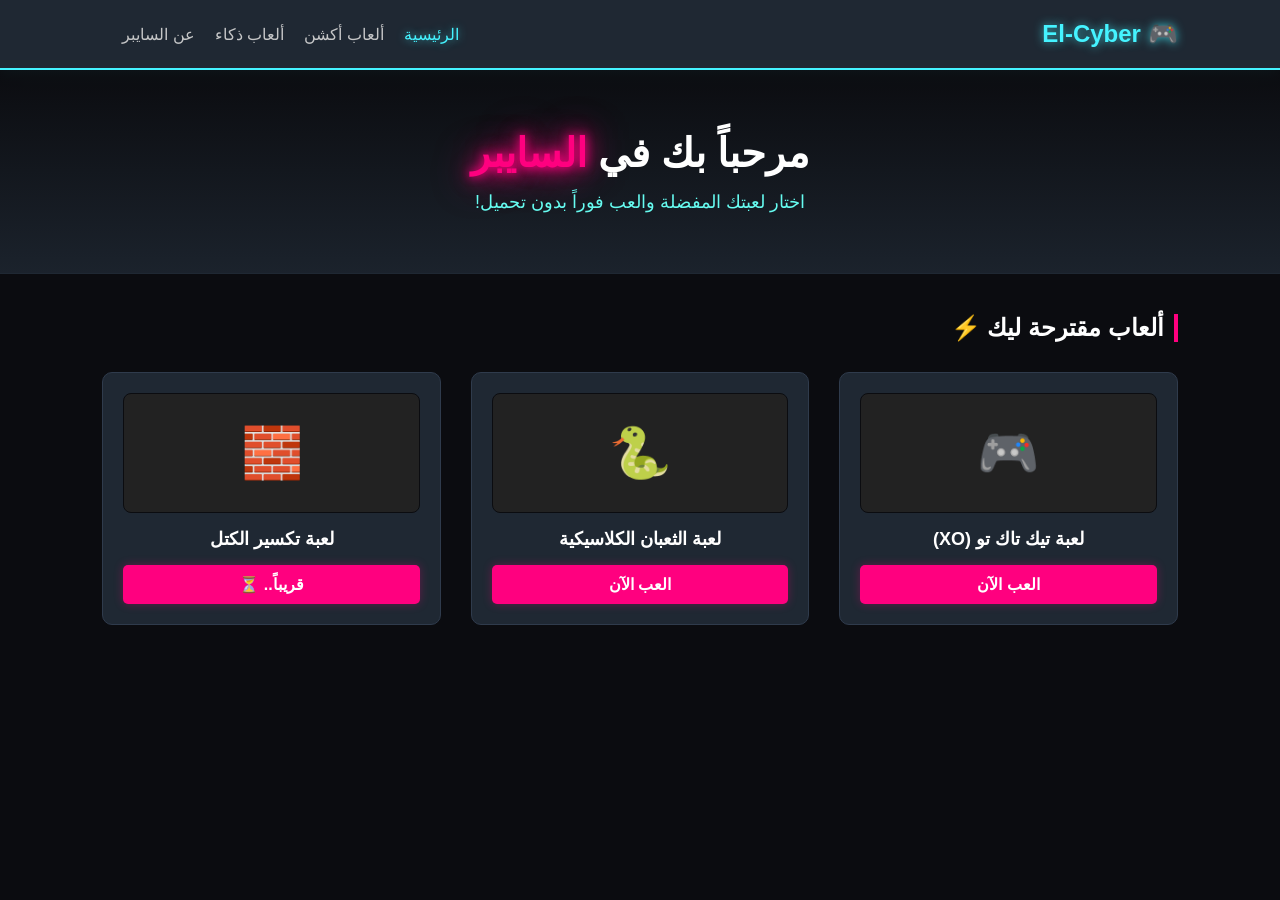
==== index.html @ 4f22181e "el cyber" ====
<!DOCTYPE html>
<html lang="ar" dir="rtl">
<head>
    <meta charset="UTF-8">
    <meta name="viewport" content="width=device-width, initial-scale=1.0">
    <title>El-Cyber | منصة الألعاب المفضلة</title>
    <link rel="stylesheet" href="style.css">
</head>
<body>

    <!-- الهيدر (شريط التنقل) -->
    <header>
        <div class="logo">🎮 El-Cyber</div>
        <nav>
            <ul>
                <li><a href="#" class="active">الرئيسية</a></li>
                <li><a href="#">ألعاب أكشن</a></li>
                <li><a href="#">ألعاب ذكاء</a></li>
                <li><a href="#">عن السايبر</a></li>
            </ul>
        </nav>
    </header>

    <!-- القسم الرئيسي (البانر) -->
    <section class="hero">
        <h1>مرحباً بك في <span class="neon-text">السايبر</span></h1>
        <p>اختار لعبتك المفضلة والعب فوراً بدون تحميل!</p>
    </section>

    <!-- قسم الألعاب -->
    <main class="games-container">
        <h2>ألعاب مقترحة ليك ⚡</h2>
        <div class="games-grid">
            
            <!-- كارت اللعبة الأولى (XO) -->
            <div class="game-card">
                <div class="game-thumb" style="background: #222;">🎮</div>
                <h3>لعبة تيك تاك تو (XO)</h3>
                <button class="play-btn" id="play-xo-btn">العب الآن</button>
            </div>

            <!-- كارت اللعبة الثانية (الثعبان) -->
            <div class="game-card">
                <div class="game-thumb" style="background: #222;">🐍</div>
                <h3>لعبة الثعبان الكلاسيكية</h3>
                <button class="play-btn" id="play-snake-btn">العب الآن</button>
            </div>

            <!-- كارت اللعبة الثالثة -->
            <div class="game-card">
                <div class="game-thumb" style="background: #222;">🧱</div>
                <h3>لعبة تكسير الكتل</h3>
                <button class="play-btn">قريباً.. ⏳</button>
            </div>

        </div>
    </main>

    <!-- شاشة لعبة XO المنبثقة -->
    <div id="game-modal" class="modal">
        <div class="modal-content">
            <span class="close-btn">&times;</span>
            <h2>لعبة تيك تاك تو (XO) 🎮</h2>
            <div class="turn-indicator">دور اللاعب: <span id="current-player" class="neon-text">X</span></div>
            
            <div class="xo-board">
                <div class="cell" data-index="0"></div>
                <div class="cell" data-index="1"></div>
                <div class="cell" data-index="2"></div>
                <div class="cell" data-index="3"></div>
                <div class="cell" data-index="4"></div>
                <div class="cell" data-index="5"></div>
                <div class="cell" data-index="6"></div>
                <div class="cell" data-index="7"></div>
                <div class="cell" data-index="8"></div>
            </div>
            
            <button id="reset-btn" class="play-btn">إعادة اللعب 🔄</button>
        </div>
    </div>

    <!-- شاشة لعبة الثعبان المنبثقة (Snake Modal) -->
    <div id="snake-modal" class="modal">
        <div class="modal-content" style="max-width: 450px;">
            <span class="close-btn" id="close-snake-btn">&times;</span>
            <h2>لعبة الثعبان الكلاسيكية 🐍</h2>
            <div class="turn-indicator">السكور: <span id="snake-score" class="neon-text">0</span></div>
            
            <canvas id="snake-canvas" width="400" height="400"></canvas>
            
            <button id="start-snake-btn" class="play-btn">ابدأ اللعب 🎮</button>
        </div>
    </div>

    <!-- نافذة التنبيه الاحترافية (Custom Alert) -->
    <div id="custom-alert" class="alert-modal">
        <div class="alert-content">
            <div class="alert-icon">⚡</div>
            <p id="alert-message">رسالة التنبيه هنا</p>
            <button id="alert-close-btn" class="play-btn">تمام يا برنس 👍</button>
        </div>
    </div>

    <script src="script.js"></script>
</body>
</html>
---- style.css ----
/* إعادة تعيين الهوامش والخطوط */
* {
    margin: 0;
    padding: 0;
    box-sizing: border-box;
    font-family: 'Segoe UI', Tahoma, Geneva, Verdana, sans-serif;
}

body {
    background-color: #0b0c10;
    color: #c5c6c7;
    overflow-x: hidden;
}

/* الهيدر */
header {
    display: flex;
    justify-content: space-between;
    align-items: center;
    padding: 20px 8%;
    background-color: #1f2833;
    border-bottom: 2px solid #45f3ff;
    box-shadow: 0 0 15px rgba(69, 243, 255, 0.3);
}

.logo {
    font-size: 24px;
    font-weight: bold;
    color: #45f3ff;
    text-shadow: 0 0 10px rgba(69, 243, 255, 0.7);
}

nav ul {
    display: flex;
    list-style: none;
}

nav ul li {
    margin-left: 20px;
}

nav ul li a {
    color: #c5c6c7;
    text-decoration: none;
    font-size: 16px;
    transition: 0.3s;
}

nav ul li a:hover, nav ul li a.active {
    color: #45f3ff;
    text-shadow: 0 0 8px rgba(69, 243, 255, 0.6);
}

/* البانر الرئيسي */
.hero {
    text-align: center;
    padding: 60px 20px;
    background: linear-gradient(rgba(11, 12, 16, 0.8), rgba(31, 40, 51, 0.8)), url('https://unsplash.com') no-repeat center/cover;
    border-bottom: 1px solid #1f2833;
}

.hero h1 {
    font-size: 40px;
    margin-bottom: 15px;
    color: #fff;
}

.neon-text {
    color: #ff007f;
    text-shadow: 0 0 10px #ff007f, 0 0 20px #ff007f, 0 0 40px #ff007f;
}

.hero p {
    font-size: 18px;
    color: #66fcf1;
}

/* حاوي الألعاب */
.games-container {
    padding: 40px 8%;
}

.games-container h2 {
    margin-bottom: 30px;
    color: #fff;
    border-right: 4px solid #ff007f;
    padding-right: 10px;
}

.games-grid {
    display: grid;
    grid-template-columns: repeat(auto-fit, minmax(250px, 1fr));
    gap: 30px;
}

.game-card {
    background-color: #1f2833;
    border-radius: 10px;
    padding: 20px;
    text-align: center;
    border: 1px solid #2f3b4c;
    transition: 0.3s ease;
}

.game-card:hover {
    transform: translateY(-5px);
    border-color: #45f3ff;
    box-shadow: 0 5px 20px rgba(69, 243, 255, 0.2);
}

.game-thumb {
    height: 120px;
    display: flex;
    justify-content: center;
    align-items: center;
    font-size: 50px;
    border-radius: 8px;
    margin-bottom: 15px;
    border: 1px solid #0b0c10;
}

.game-card h3 {
    font-size: 18px;
    margin-bottom: 15px;
    color: #fff;
}

.play-btn {
    background-color: #ff007f;
    color: white;
    border: none;
    padding: 10px 20px;
    font-size: 16px;
    font-weight: bold;
    border-radius: 5px;
    cursor: pointer;
    transition: 0.3s;
    width: 100%;
    box-shadow: 0 0 10px rgba(255, 0, 127, 0.3);
}

.play-btn:hover {
    background-color: #e0006c;
    box-shadow: 0 0 15px rgba(255, 0, 127, 0.6);
    letter-spacing: 1px;
}

/* الشاشات المنبثقة (Modals) */
.modal {
    display: none;
    position: fixed;
    top: 0; left: 0; width: 100%; height: 100%;
    background-color: rgba(0, 0, 0, 0.85);
    z-index: 1000;
    justify-content: center;
    align-items: center;
}

.modal-content {
    background-color: #1f2833;
    padding: 30px;
    border-radius: 15px;
    border: 2px solid #ff007f;
    box-shadow: 0 0 25px rgba(255, 0, 127, 0.5);
    text-align: center;
    width: 90%;
    max-width: 400px;
    position: relative;
}

.close-btn {
    position: absolute;
    top: 10px; left: 15px;
    font-size: 28px;
    color: #c5c6c7;
    cursor: pointer;
    transition: 0.3s;
}
.close-btn:hover { color: #ff007f; }

.turn-indicator {
    font-size: 18px;
    margin: 15px 0;
}

/* لوحة XO */
.xo-board {
    display: grid;
    grid-template-columns: repeat(3, 1fr);
    gap: 10px;
    margin: 20px auto;
    max-width: 300px;
}

.cell {
    aspect-ratio: 1;
    background-color: #0b0c10;
    border: 1px solid #45f3ff;
    border-radius: 8px;
    display: flex;
    justify-content: center;
    align-items: center;
    font-size: 36px;
    font-weight: bold;
    cursor: pointer;
    color: #fff;
    transition: 0.2s;
}

.cell:hover {
    background-color: #1a1d24;
    box-shadow: 0 0 10px rgba(69, 243, 255, 0.4);
}

.cell.x { color: #ff007f; text-shadow: 0 0 8px #ff007f; }
.cell.o { color: #45f3ff; text-shadow: 0 0 8px #45f3ff; }

/* لوحة الثعبان */
#snake-canvas {
    background: #0b0c10;
    border: 2px solid #ff007f;
    box-shadow: 0 0 15px rgba(255, 0, 127, 0.3);
    margin: 15px auto;
    display: block;
    max-width: 100%;
}

/* نافذة التنبيه الاحترافية */
.alert-modal {
    display: none;
    position: fixed;
    top: 0; left: 0; width: 100%; height: 100%;
    background-color: rgba(0, 0, 0, 0.85);
    z-index: 2000;
    justify-content: center;
    align-items: center;
    opacity: 0;
    transition: opacity 0.3s ease;
}

.alert-modal.show {
    display: flex;
    opacity: 1;
}

.alert-content {
    background-color: #1f2833;
    padding: 30px;
    border-radius: 12px;
    border: 2px solid #45f3ff;
    box-shadow: 0 0 30px rgba(69, 243, 255, 0.4);
    text-align: center;
    width: 90%;
    max-width: 350px;
    transform: scale(0.7);
    transition: transform 0.3s ease;
}

.alert-modal.show .alert-content {
    transform: scale(1);
}

.alert-icon {
    font-size: 40px;
    margin-bottom: 15px;
    text-shadow: 0 0 10px #45f3ff;
}

#alert-message {
    font-size: 18px;
    color: #fff;
    margin-bottom: 20px;
    font-weight: bold;
    line-height: 1.5;
}

#alert-close-btn {
    background-color: #45f3ff;
    color: #0b0c10;
    box-shadow: 0 0 10px rgba(69, 243, 255, 0.3);
}

#alert-close-btn:hover {
    background-color: #2bc4cf;
    box-shadow: 0 0 15px rgba(69, 243, 255, 0.6);
}
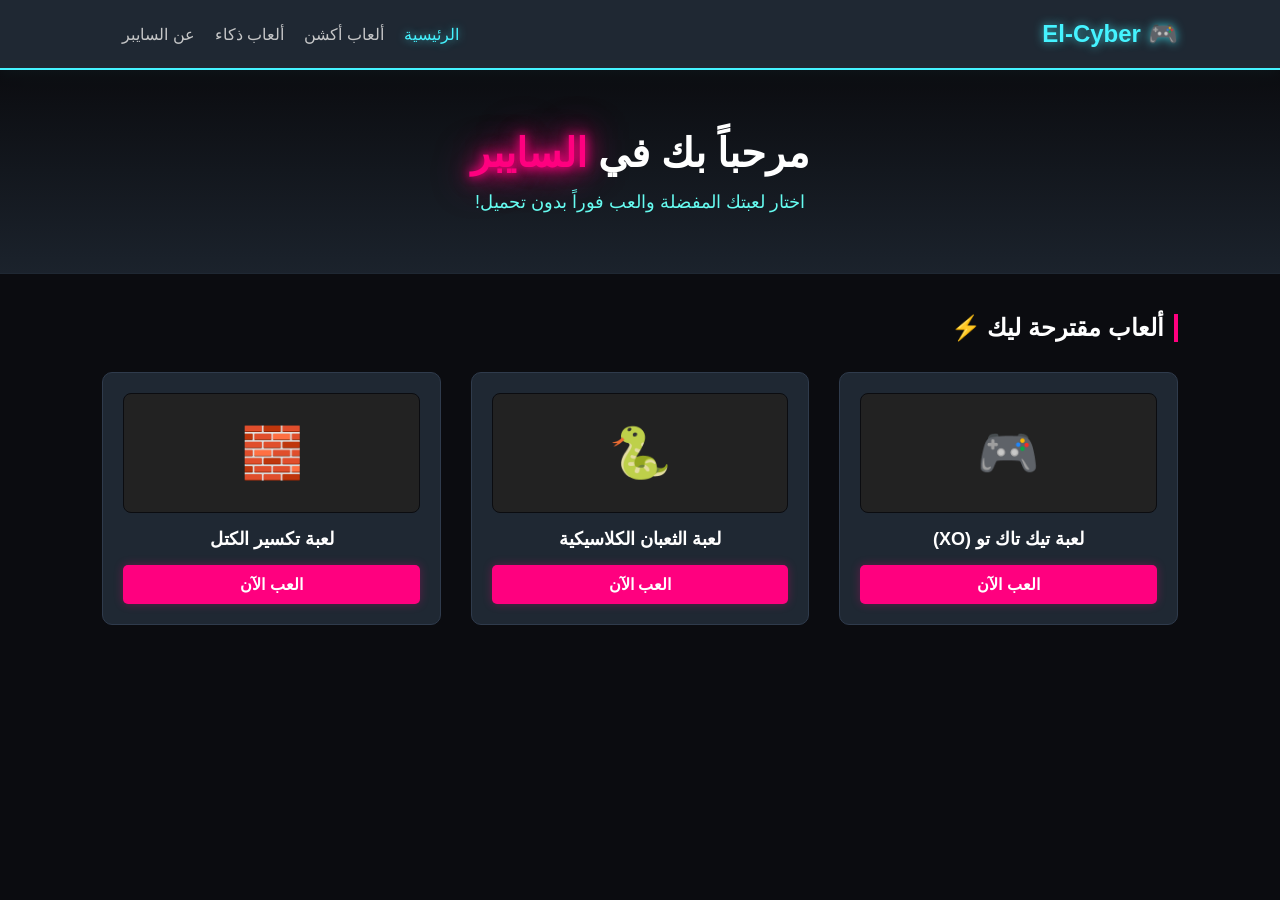
==== commit d4bfc49a: "omar7" ====
--- a/index.html
+++ b/index.html
@@ -46,11 +46,11 @@
                 <button class="play-btn" id="play-snake-btn">العب الآن</button>
             </div>
 
-            <!-- كارت اللعبة الثالثة -->
+            <!-- كارت اللعبة الثالثة (تكسير الكتل) -->
             <div class="game-card">
                 <div class="game-thumb" style="background: #222;">🧱</div>
                 <h3>لعبة تكسير الكتل</h3>
-                <button class="play-btn">قريباً.. ⏳</button>
+                <button class="play-btn" id="play-bricks-btn">العب الآن</button>
             </div>
 
         </div>
@@ -92,6 +92,19 @@
         </div>
     </div>
 
+    <!-- شاشة لعبة تكسير الكتل المنبثقة (Bricks Modal) -->
+    <div id="bricks-modal" class="modal">
+        <div class="modal-content" style="max-width: 450px;">
+            <span class="close-btn" id="close-bricks-btn">&times;</span>
+            <h2>لعبة تكسير الكتل 🧱</h2>
+            <div class="turn-indicator">السكور: <span id="bricks-score" class="neon-text">0</span></div>
+            
+            <canvas id="bricks-canvas" width="400" height="400"></canvas>
+            
+            <button id="start-bricks-btn" class="play-btn">ابدأ اللعب 🎮</button>
+        </div>
+    </div>
+
     <!-- نافذة التنبيه الاحترافية (Custom Alert) -->
     <div id="custom-alert" class="alert-modal">
         <div class="alert-content">
--- a/style.css
+++ b/style.css
@@ -215,8 +215,8 @@
 .cell.x { color: #ff007f; text-shadow: 0 0 8px #ff007f; }
 .cell.o { color: #45f3ff; text-shadow: 0 0 8px #45f3ff; }
 
-/* لوحة الثعبان */
-#snake-canvas {
+/* لوحات ألعاب الكانفاس (الثعبان وتكسير الكتل) */
+#snake-canvas, #bricks-canvas {
     background: #0b0c10;
     border: 2px solid #ff007f;
     box-shadow: 0 0 15px rgba(255, 0, 127, 0.3);
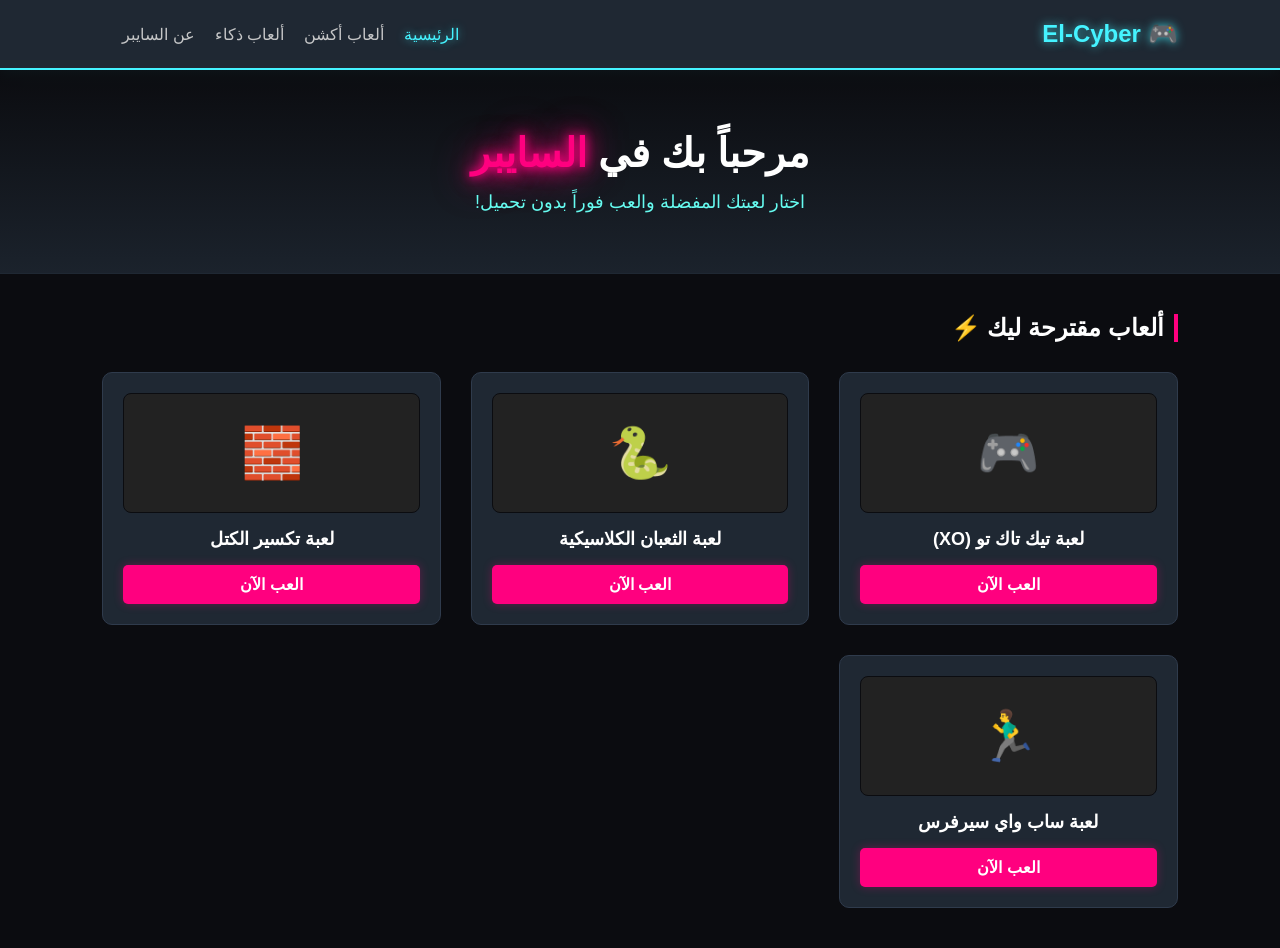
==== commit ad5cd39f: "4" ====
--- a/index.html
+++ b/index.html
@@ -4,6 +4,11 @@
     <meta charset="UTF-8">
     <meta name="viewport" content="width=device-width, initial-scale=1.0">
     <title>El-Cyber | منصة الألعاب المفضلة</title>
+    <!-- وسوم منع الـ Cache لتحديث الموقع فوراً على الموبايل -->
+    <meta http-equiv="cache-control" content="no-cache" />
+    <meta http-equiv="expires" content="0" />
+    <meta http-equiv="pragma" content="no-cache" />
+    
     <link rel="stylesheet" href="style.css">
 </head>
 <body>
@@ -53,6 +58,13 @@
                 <button class="play-btn" id="play-bricks-btn">العب الآن</button>
             </div>
 
+            <!-- كارت اللعبة الرابعة (ساب واي) 🏃‍♂️ -->
+            <div class="game-card">
+                <div class="game-thumb" style="background: #222;">🏃‍♂️</div>
+                <h3>لعبة ساب واي سيرفرس</h3>
+                <button class="play-btn" id="play-subway-btn">العب الآن</button>
+            </div>
+
         </div>
     </main>
 
@@ -79,14 +91,24 @@
         </div>
     </div>
 
-    <!-- شاشة لعبة الثعبان المنبثقة (Snake Modal) -->
+    <!-- شاشة لعبة الثعبان المنبثقة بالتاتش للموبايل (Snake Modal) -->
     <div id="snake-modal" class="modal">
-        <div class="modal-content" style="max-width: 450px;">
+        <div class="modal-content">
             <span class="close-btn" id="close-snake-btn">&times;</span>
             <h2>لعبة الثعبان الكلاسيكية 🐍</h2>
             <div class="turn-indicator">السكور: <span id="snake-score" class="neon-text">0</span></div>
             
             <canvas id="snake-canvas" width="400" height="400"></canvas>
+            
+            <!-- أزرار التحكم بالتاتش للموبايل -->
+            <div class="mobile-controls">
+                <button id="btn-up" class="ctrl-btn">▲</button>
+                <div class="horizontal-ctrls">
+                    <button id="btn-left" class="ctrl-btn">◀</button>
+                    <button id="btn-right" class="ctrl-btn">▶</button>
+                </div>
+                <button id="btn-down" class="ctrl-btn">▼</button>
+            </div>
             
             <button id="start-snake-btn" class="play-btn">ابدأ اللعب 🎮</button>
         </div>
@@ -94,7 +116,7 @@
 
     <!-- شاشة لعبة تكسير الكتل المنبثقة (Bricks Modal) -->
     <div id="bricks-modal" class="modal">
-        <div class="modal-content" style="max-width: 450px;">
+        <div class="modal-content">
             <span class="close-btn" id="close-bricks-btn">&times;</span>
             <h2>لعبة تكسير الكتل 🧱</h2>
             <div class="turn-indicator">السكور: <span id="bricks-score" class="neon-text">0</span></div>
@@ -102,6 +124,22 @@
             <canvas id="bricks-canvas" width="400" height="400"></canvas>
             
             <button id="start-bricks-btn" class="play-btn">ابدأ اللعب 🎮</button>
+        </div>
+    </div>
+
+    <!-- شاشة لعبة ساب واي المنبثقة (Subway Modal) -->
+    <div id="subway-modal" class="modal">
+        <div class="modal-content">
+            <span class="close-btn" id="close-subway-btn">&times;</span>
+            <h2>لعبة ساب واي سيرفرس 🏃‍♂️</h2>
+            <p style="margin-bottom: 15px; color: #66fcf1;">اضغط على الزر بالأسفل للعب بملء الشاشة الفل سكرين!</p>
+            
+            <!-- حاوي اللعبة الذي سيتحول للـ Fullscreen بالكامل -->
+            <div id="subway-container" style="position: relative; width: 100%; height: 400px; background: #000; border-radius: 8px; overflow: hidden;">
+                <iframe id="subway-frame" src="" style="width: 100%; height: 100%; border: none;" allow="autoplay; fullscreen"></iframe>
+            </div>
+            
+            <button id="start-subway-fullscreen" class="play-btn" style="margin-top: 15px; background-color: #45f3ff; color: #0b0c10;">العب فل سكرين 🖥️</button>
         </div>
     </div>
 
--- a/style.css
+++ b/style.css
@@ -158,13 +158,15 @@
 
 .modal-content {
     background-color: #1f2833;
-    padding: 30px;
+    padding: 20px;
     border-radius: 15px;
     border: 2px solid #ff007f;
     box-shadow: 0 0 25px rgba(255, 0, 127, 0.5);
     text-align: center;
-    width: 90%;
-    max-width: 400px;
+    width: 95%;
+    max-width: 450px;
+    max-height: 90vh; /* يمنع خروج المحتوى برة الشاشة */
+    overflow-y: auto;  /* يسمح بالاسكرول الداخلي لو الشاشة صغيرة */
     position: relative;
 }
 
@@ -175,12 +177,13 @@
     color: #c5c6c7;
     cursor: pointer;
     transition: 0.3s;
+    z-index: 10;
 }
 .close-btn:hover { color: #ff007f; }
 
 .turn-indicator {
     font-size: 18px;
-    margin: 15px 0;
+    margin: 10px 0;
 }
 
 /* لوحة XO */
@@ -189,7 +192,7 @@
     grid-template-columns: repeat(3, 1fr);
     gap: 10px;
     margin: 20px auto;
-    max-width: 300px;
+    max-width: 280px;
 }
 
 .cell {
@@ -215,7 +218,7 @@
 .cell.x { color: #ff007f; text-shadow: 0 0 8px #ff007f; }
 .cell.o { color: #45f3ff; text-shadow: 0 0 8px #45f3ff; }
 
-/* لوحات ألعاب الكانفاس (الثعبان وتكسير الكتل) */
+/* لوحات ألعاب الكانفاس لتكون متجاوبة مع الشاشة */
 #snake-canvas, #bricks-canvas {
     background: #0b0c10;
     border: 2px solid #ff007f;
@@ -223,6 +226,7 @@
     margin: 15px auto;
     display: block;
     max-width: 100%;
+    height: auto;
 }
 
 /* نافذة التنبيه الاحترافية */
@@ -284,3 +288,52 @@
     background-color: #2bc4cf;
     box-shadow: 0 0 15px rgba(69, 243, 255, 0.6);
 }
+
+/* أزرار التحكم للموبايل ومنع مشاكل اتجاه لغة المتصفح */
+.mobile-controls {
+    display: none;
+    flex-direction: column;
+    align-items: center;
+    gap: 8px;
+    margin: 15px auto;
+    width: 100%;
+    max-width: 220px;
+    direction: ltr !important; /* يحافظ على الاتجاه الهندسي الصحيح للأسهم */
+}
+
+.horizontal-ctrls {
+    display: flex;
+    gap: 45px;
+    direction: ltr !important;
+}
+
+.ctrl-btn {
+    width: 50px;
+    height: 50px;
+    background-color: #1f2833;
+    border: 2px solid #45f3ff;
+    color: #45f3ff;
+    font-size: 20px;
+    font-weight: bold;
+    border-radius: 50%;
+    cursor: pointer;
+    box-shadow: 0 0 10px rgba(69, 243, 255, 0.2);
+    user-select: none;
+    -webkit-user-select: none;
+    display: flex;
+    justify-content: center;
+    align-items: center;
+}
+
+.ctrl-btn:active {
+    background-color: #45f3ff;
+    color: #0b0c10;
+    box-shadow: 0 0 15px #45f3ff;
+}
+
+/* إظهار الأزرار فقط على الشاشات الصغيرة للموبايل */
+@media (max-width: 768px) {
+    .mobile-controls {
+        display: flex !important;
+    }
+}
